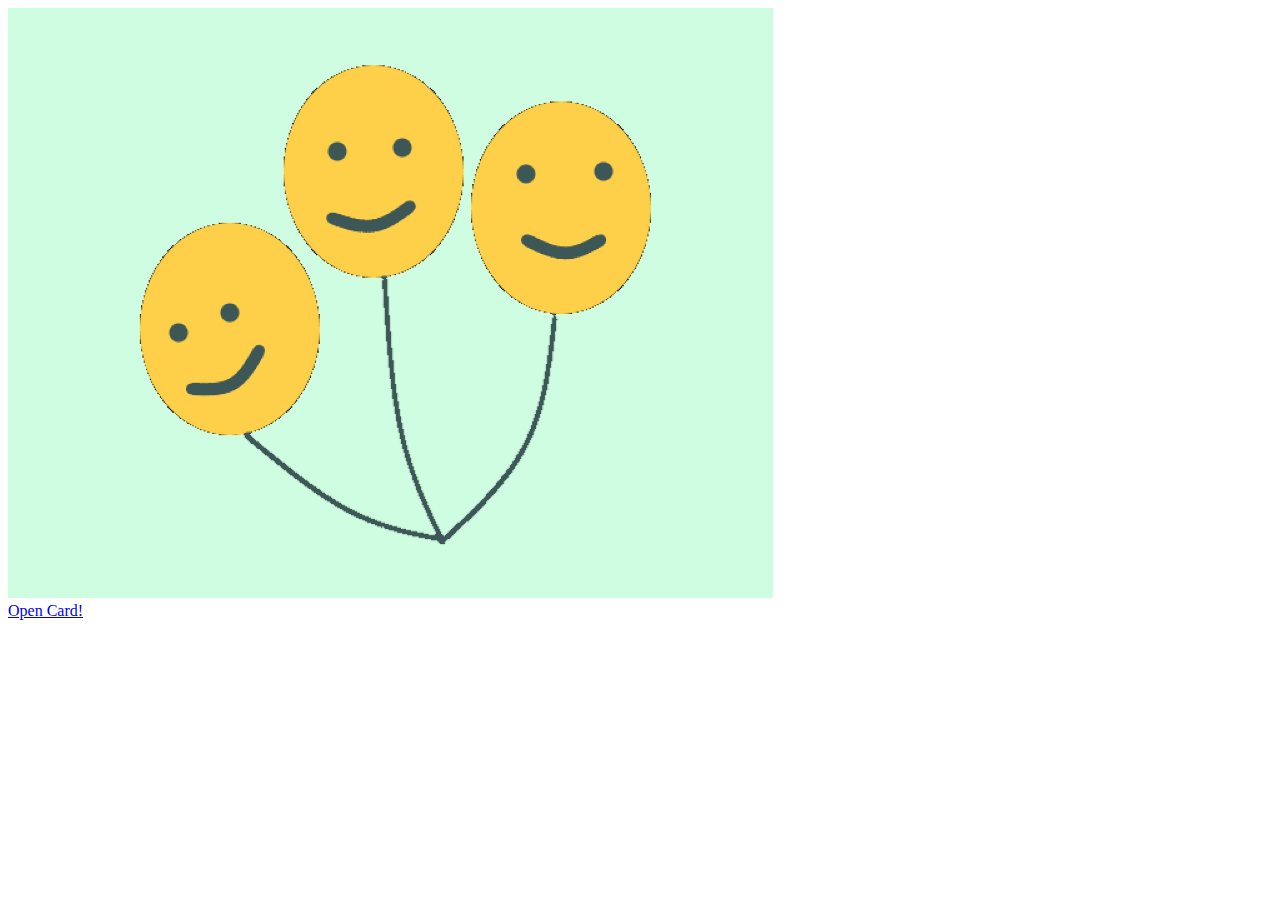
==== index.html @ 16e434d5 "Add files via upload" ====
<!DOCTYPE html>
<html lang="en">
<head>
    <meta charset="UTF-8">
    <meta name="viewport" content="width=device-width, initial-scale=1.0">
    <title>Document</title>
    <link rel="stylesheet" href="./Style.css">
</head>
<body>
    <div><img src="./Card pic.PNG"></div>
    <a href="./Card.html">Open Card!</a> 
</body>
</html>
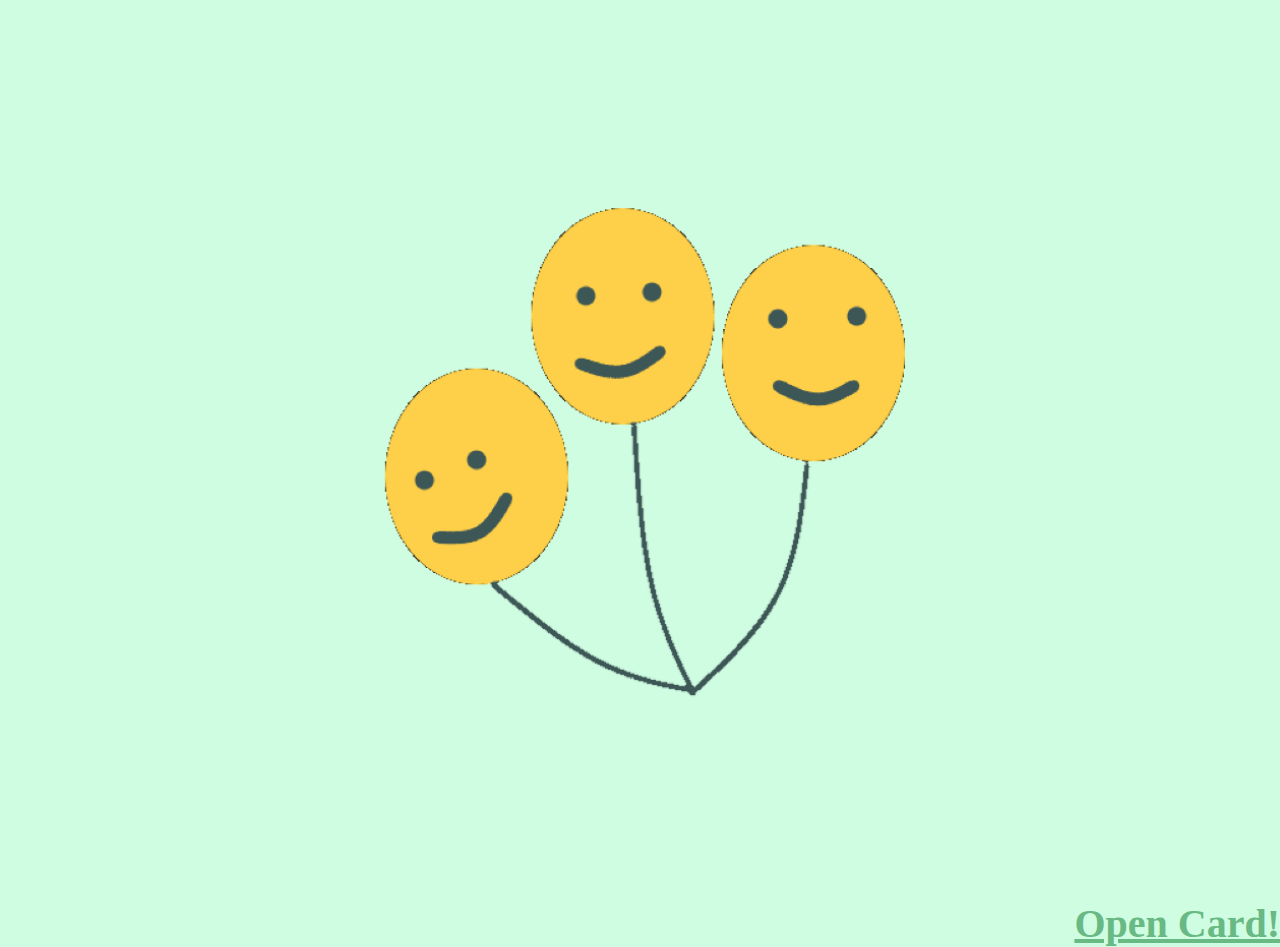
==== commit 174536f4: "Update index.html" ====
--- a/index.html
+++ b/index.html
@@ -4,11 +4,11 @@
     <meta charset="UTF-8">
     <meta name="viewport" content="width=device-width, initial-scale=1.0">
     <title>Document</title>
-    <link rel="stylesheet" href="./Style.css">
+    <link rel="stylesheet" href="./style.css">
 </head>
 <body>
     <div><img src="./Card pic.PNG"></div>
-    <a href="./Card.html">Open Card!</a> 
+    <a href="./card.html">Open Card!</a> 
 </body>
 </html>
 
--- a/style.css
+++ b/style.css
@@ -0,0 +1,34 @@
+html{
+    background-color: #CFFDE1;
+}
+
+html, body
+{
+    height: 100%;
+    margin:0;
+    padding:0;
+}
+
+div {
+    position:relative;
+    height: 100%;
+    width:100%;
+}
+
+div img {
+    position:absolute;
+    top:0;
+    left:0;
+    right:0;
+    bottom:0;
+    margin:auto;
+    height: 600px;
+}
+
+a{
+    color:#68B984;
+    font-weight: bold;
+    font-size: 30pt;
+    float: right
+}
+
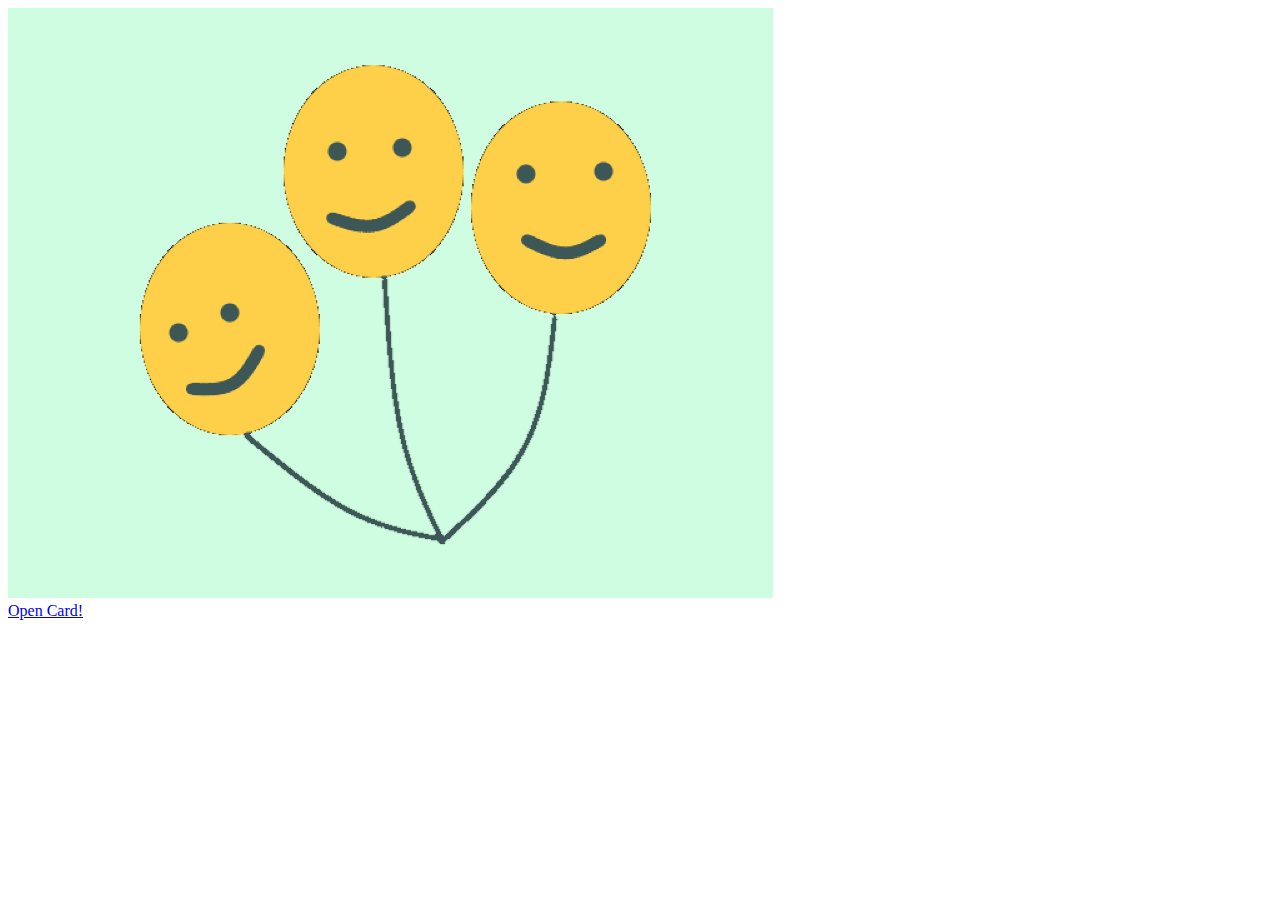
==== commit e0341331: "Add files via upload" ====
--- a/index.html
+++ b/index.html
@@ -4,11 +4,14 @@
     <meta charset="UTF-8">
     <meta name="viewport" content="width=device-width, initial-scale=1.0">
     <title>Document</title>
-    <link rel="stylesheet" href="./style.css">
+    <link rel="stylesheet" href="./Style.css">
+    <link rel="preconnect" href="https://fonts.googleapis.com">
+    <link rel="preconnect" href="https://fonts.gstatic.com" crossorigin>
+    <link href="https://fonts.googleapis.com/css2?family=Bebas+Neue&family=Indie+Flower&family=Preahvihear&display=swap" rel="stylesheet">
 </head>
 <body>
     <div><img src="./Card pic.PNG"></div>
-    <a href="./card.html">Open Card!</a> 
+    <a href="./Card.html">Open Card!</a> 
 </body>
 </html>
 
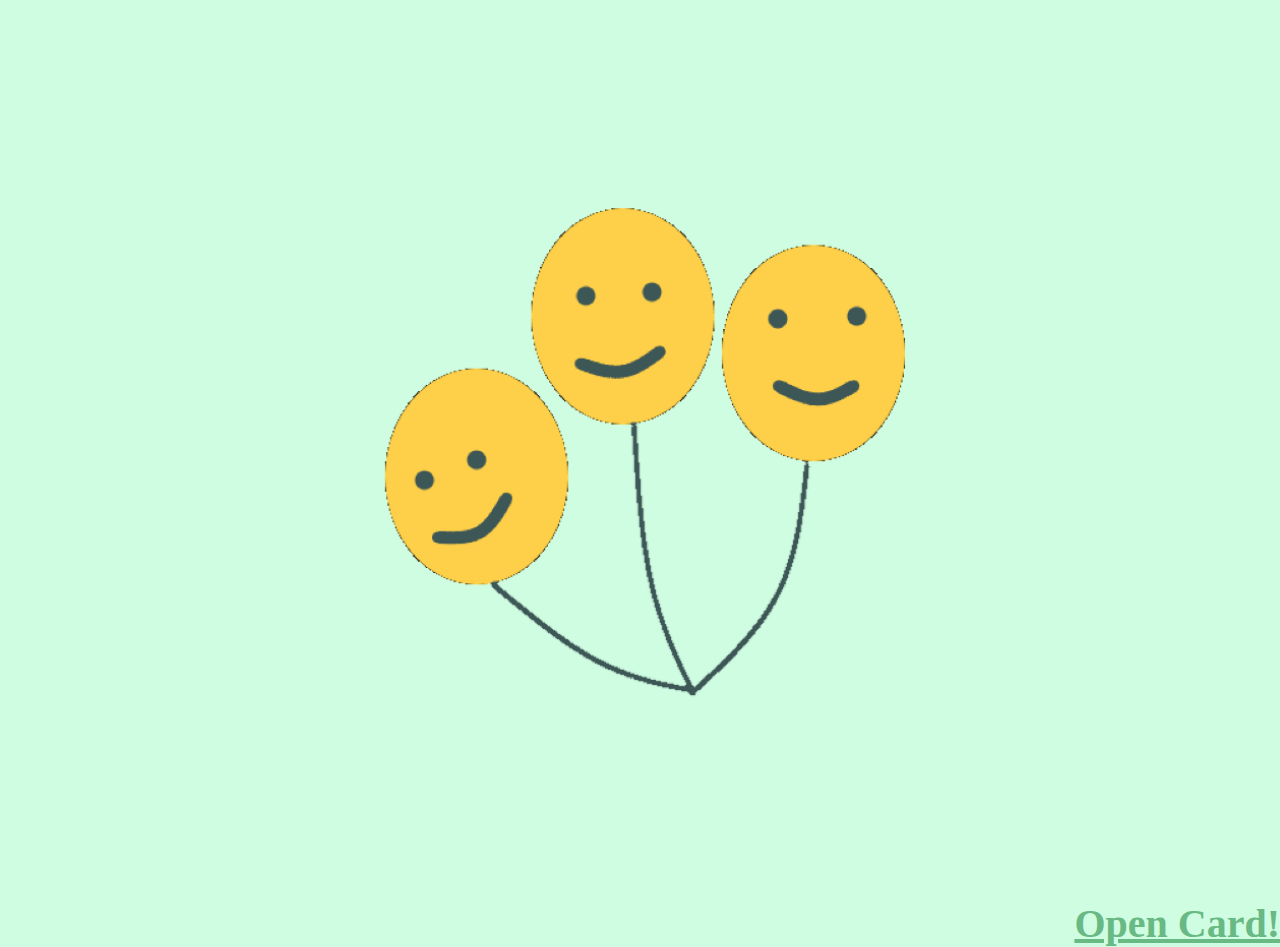
==== commit 7d9060a0: "Update index.html" ====
--- a/index.html
+++ b/index.html
@@ -4,14 +4,14 @@
     <meta charset="UTF-8">
     <meta name="viewport" content="width=device-width, initial-scale=1.0">
     <title>Document</title>
-    <link rel="stylesheet" href="./Style.css">
+    <link rel="stylesheet" href="./style.css">
     <link rel="preconnect" href="https://fonts.googleapis.com">
     <link rel="preconnect" href="https://fonts.gstatic.com" crossorigin>
     <link href="https://fonts.googleapis.com/css2?family=Bebas+Neue&family=Indie+Flower&family=Preahvihear&display=swap" rel="stylesheet">
 </head>
 <body>
     <div><img src="./Card pic.PNG"></div>
-    <a href="./Card.html">Open Card!</a> 
+    <a href="./card.html">Open Card!</a> 
 </body>
 </html>
 
--- a/style.css
+++ b/style.css
@@ -0,0 +1,34 @@
+html{
+    background-color: #CFFDE1;
+}
+
+html, body
+{
+    height: 100%;
+    margin:0;
+    padding:0;
+}
+
+div {
+    position:relative;
+    height: 100%;
+    width:100%;
+}
+
+div img {
+    position:absolute;
+    top:0;
+    left:0;
+    right:0;
+    bottom:0;
+    margin:auto;
+    height: 600px;
+}
+
+a{
+    color:#68B984;
+    font-weight: bold;
+    font-size: 30pt;
+    float: right
+}
+
